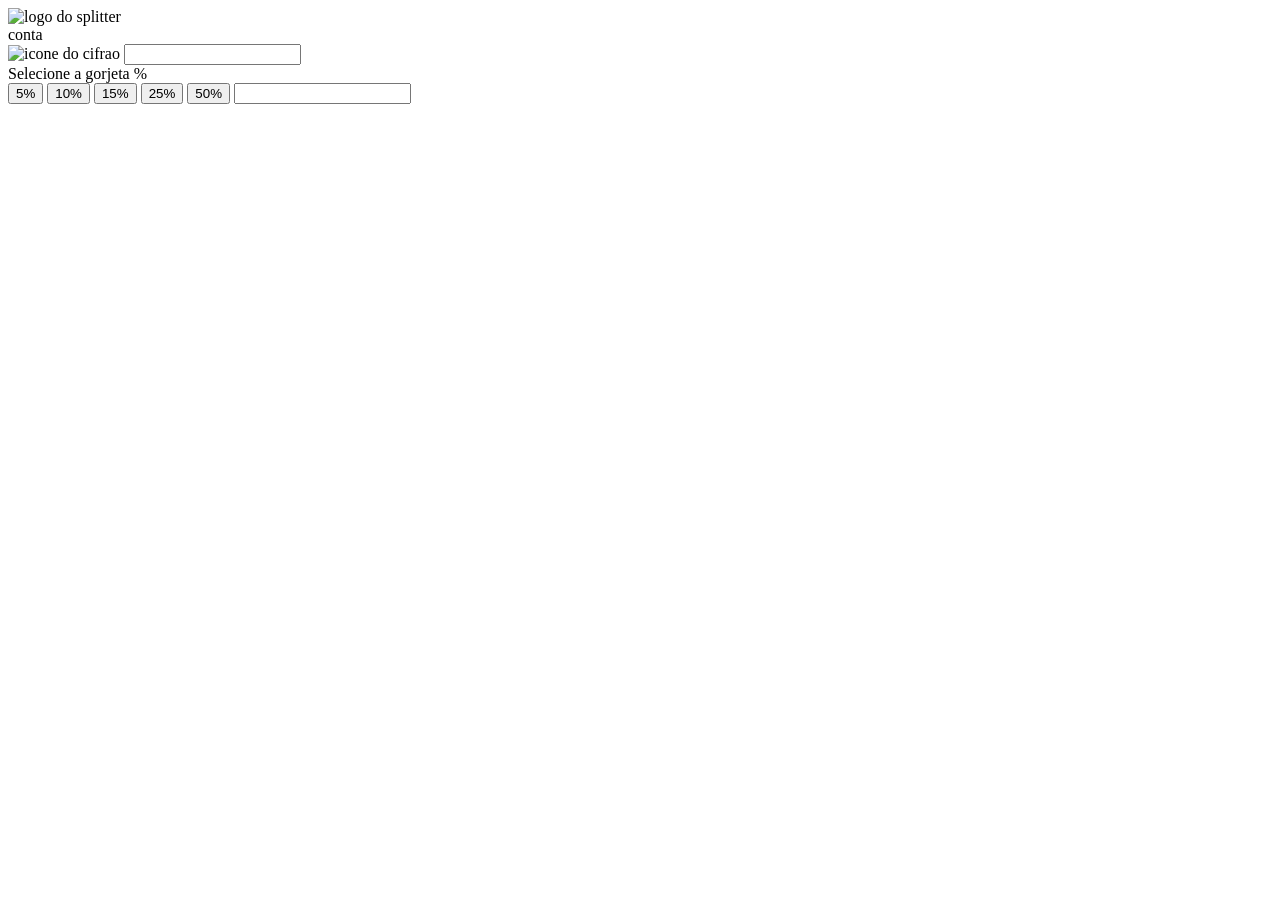
==== IDEX.HTML @ 2c082ded "segundo commit html" ====
<!DOCTYPE html>
<html lang="en">
<head>
    <meta charset="UTF-8">
    <meta name="viewport" content="width=device-width, initial-scale=1.0">
    <title>Calculadora de Gorjeta</title>
</head>
<body>
   <header>
    <img src="./images/logo.svg" alt="logo do splitter">
   </header>

   <main>
    <section class="informacoes">
        <form action="">
            <div class="conta">
                <label for="conta">conta</label>
                <div>
                    <img src="./images/icon-dollar.svg" alt="icone do cifrao">
                    <input type="number" name="conta" id="conta">
                </div>
            </div>

           <div class="gorjeta">
               <label for="outra">Selecione a gorjeta %</label>

               <div>
                <input type="button" value="5%">
                <input type="button" value="10%">
                <input type="button" value="15%">
                <input type="button" value="25%">
                <input type="button" value="50%">
                <input type="number" name="outra" id="outra"> 
               </div>
           </div>

        </form>
    </section>
   </main>
    
</body>
</html>
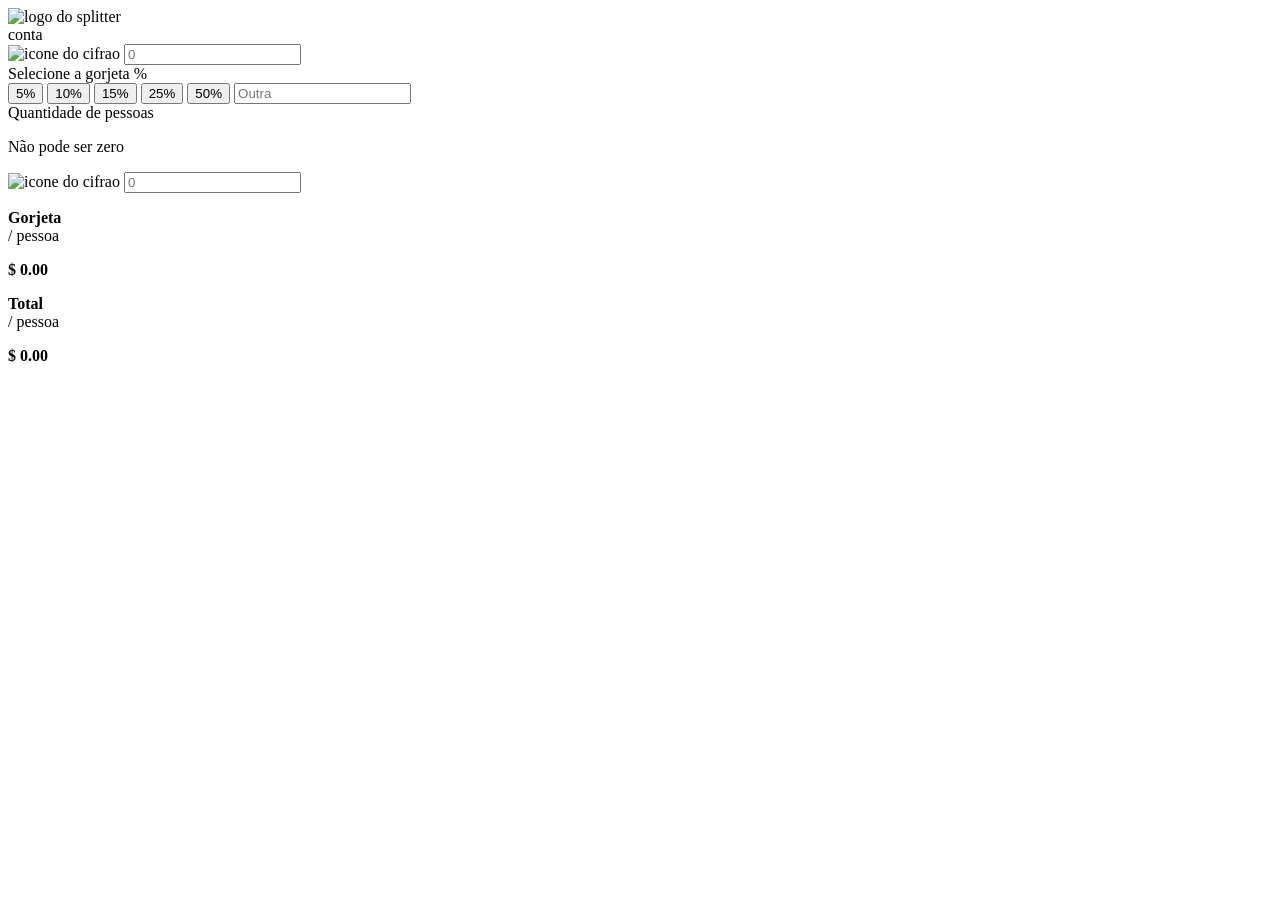
==== commit 4262aa18: "terceiro commit html" ====
--- a/IDEX.HTML
+++ b/IDEX.HTML
@@ -17,7 +17,7 @@
                 <label for="conta">conta</label>
                 <div>
                     <img src="./images/icon-dollar.svg" alt="icone do cifrao">
-                    <input type="number" name="conta" id="conta">
+                    <input type="number" name="conta" id="conta" placeholder="0">
                 </div>
             </div>
 
@@ -30,13 +30,41 @@
                 <input type="button" value="15%">
                 <input type="button" value="25%">
                 <input type="button" value="50%">
-                <input type="number" name="outra" id="outra"> 
+                <input type="number" name="outra" id="outra" placeholder="Outra"> 
                </div>
            </div>
 
+           <div class="pessoas">
+                 <label for="pessoas">Quantidade de pessoas</label>
+                 <p>Não pode ser zero</p>
+                <div>
+                    <img src="./images/icon-person.svg" alt="icone do cifrao">
+                    <input type="number" name="pessoas" id="pessoas" placeholder="0">
+                </div>
+           </div>
         </form>
     </section>
+    
+    <section class="resultados">
+
+        <div class="gorjeta-total">
+           <p>
+            <Strong>Gorjeta</Strong> <br>
+            / pessoa
+            </p>
+
+            <strong>$ 0.00</strong> 
+        </div>
+
+         <div class="Total">
+           <p>
+            <Strong>Total</Strong> <br>
+            / pessoa
+            </p>
+
+            <strong>$ 0.00</strong> 
+        </div>
+    </section>
    </main>
-    
 </body>
 </html>
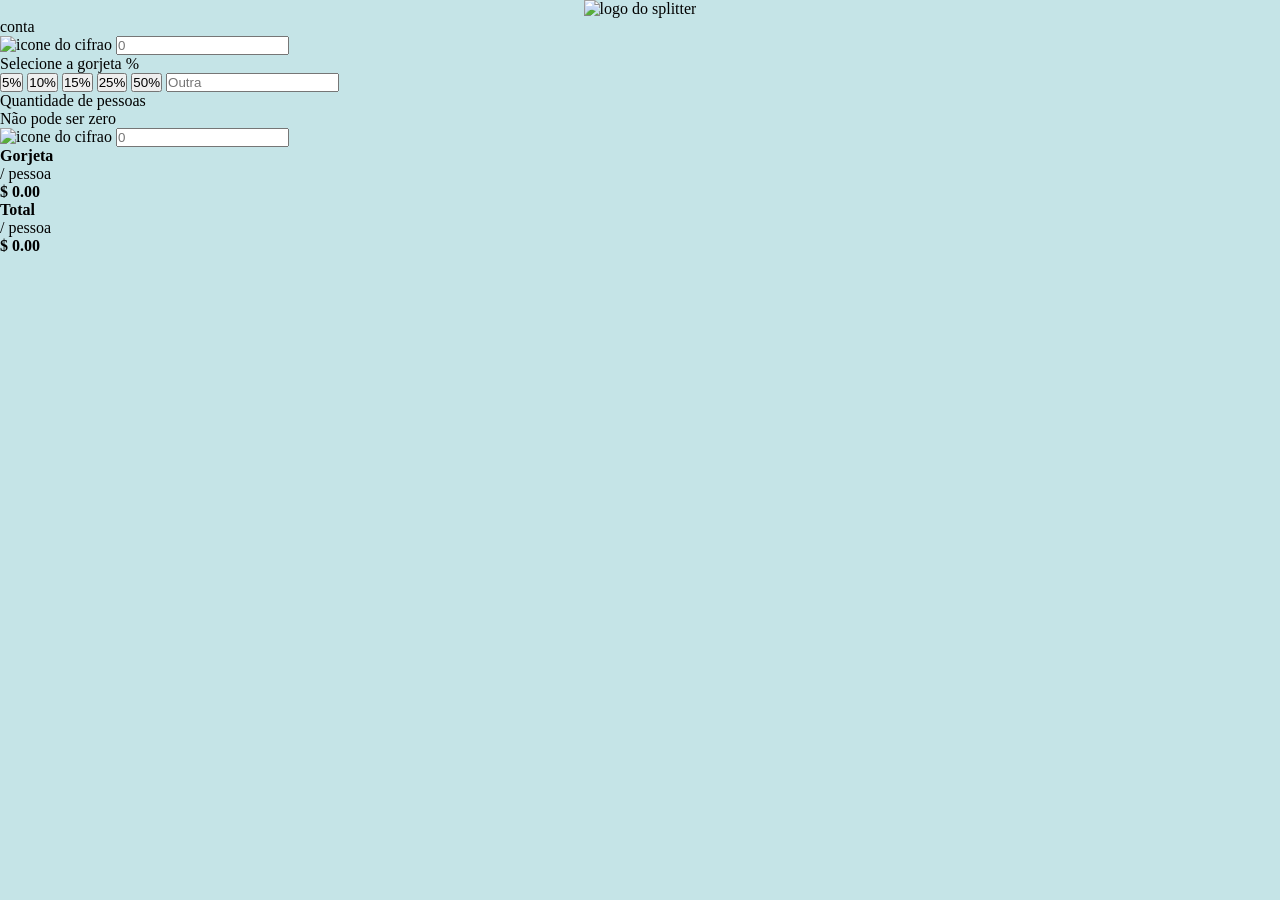
==== commit 449d677a: "primeiro commit css" ====
--- a/IDEX.HTML
+++ b/IDEX.HTML
@@ -3,6 +3,7 @@
 <head>
     <meta charset="UTF-8">
     <meta name="viewport" content="width=device-width, initial-scale=1.0">
+    <link rel="stylesheet" href="style.css">
     <title>Calculadora de Gorjeta</title>
 </head>
 <body>
--- a/style.css
+++ b/style.css
@@ -0,0 +1,27 @@
+*{
+    margin: 0;
+    padding: 0;
+    box-sizing: border-box;
+}
+
+:root{
+    --green-100:  #f3f9fa;
+    --green-200:  #c5e4e7;
+    --green-400:  #7f9d9f;
+    --green-500:  #5e7a7d;
+    --green-600:  #547b7b;
+    --green-700:  #3d6666;
+    --green-800:  #DD474B;
+    --light-green: #26c2ae;
+    --white: #ffffff;
+}
+
+body{
+    background-color: var(--green-200);
+}
+
+header{
+    display: flex;
+    justify-content: center;
+
+}
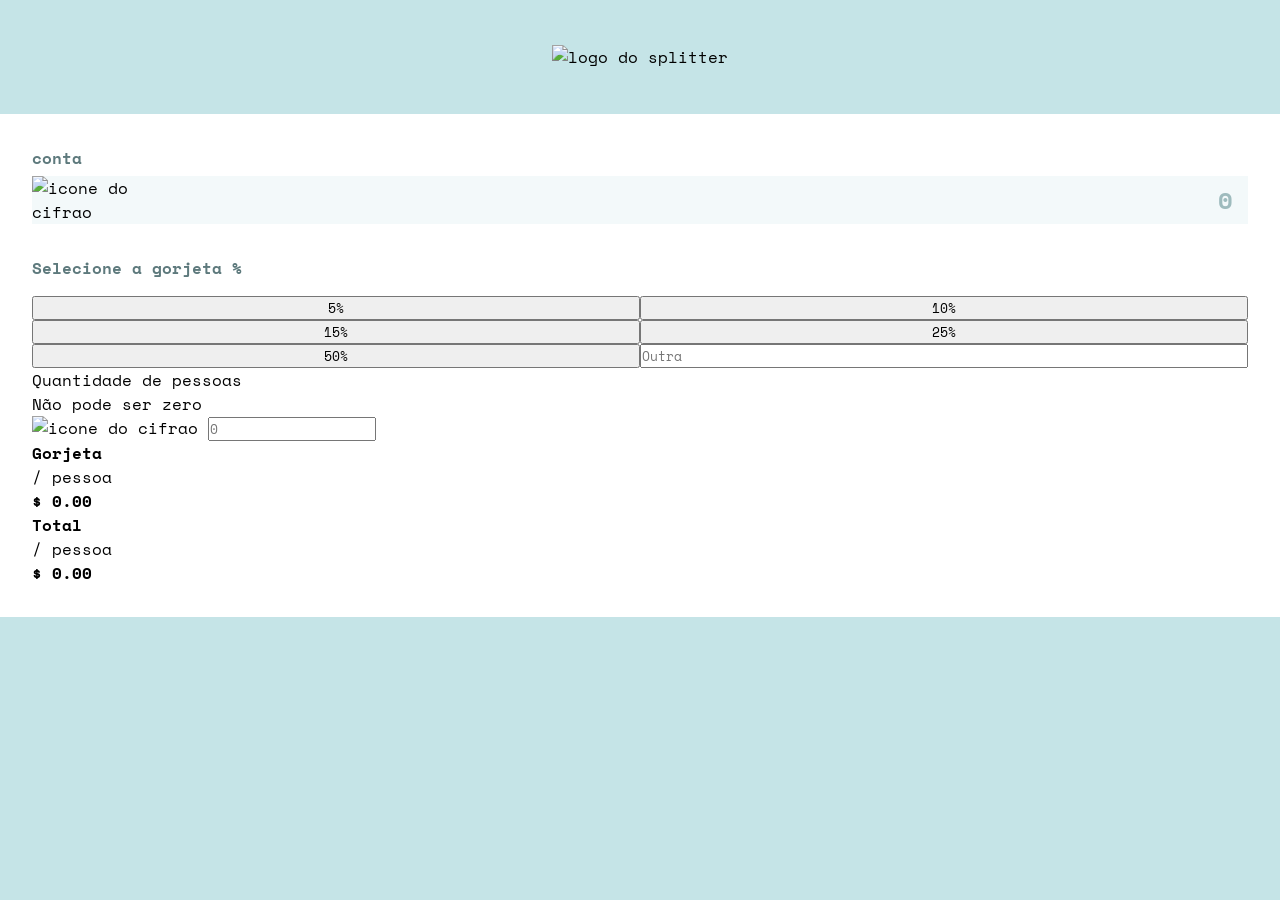
==== commit 4118a34f: "segundo commit css" ====
--- a/IDEX.HTML
+++ b/IDEX.HTML
@@ -4,6 +4,9 @@
     <meta charset="UTF-8">
     <meta name="viewport" content="width=device-width, initial-scale=1.0">
     <link rel="stylesheet" href="style.css">
+    <link rel="preconnect" href="https://fonts.googleapis.com">
+    <link rel="preconnect" href="https://fonts.gstatic.com" crossorigin>
+    <link href="https://fonts.googleapis.com/css2?family=Space+Mono:ital,wght@0,400;0,700;1,400;1,700&display=swap" rel="stylesheet">
     <title>Calculadora de Gorjeta</title>
 </head>
 <body>
@@ -57,7 +60,7 @@
             <strong>$ 0.00</strong> 
         </div>
 
-         <div class="Total">
+         <div class="total">
            <p>
             <Strong>Total</Strong> <br>
             / pessoa
--- a/style.css
+++ b/style.css
@@ -2,26 +2,79 @@
     margin: 0;
     padding: 0;
     box-sizing: border-box;
+    font-family: "Space Mono", serif;
 }
 
-:root{
+:root {
     --green-100:  #f3f9fa;
     --green-200:  #c5e4e7;
+    --green-300:  #9ebbbd;
     --green-400:  #7f9d9f;
     --green-500:  #5e7a7d;
     --green-600:  #547b7b;
     --green-700:  #3d6666;
-    --green-800:  #DD474B;
+    --green-800:  #045f48;
     --light-green: #26c2ae;
     --white: #ffffff;
 }
 
-body{
+body {
     background-color: var(--green-200);
 }
 
-header{
+header {
     display: flex;
     justify-content: center;
+    padding-block: 2.8rem;
+}
 
-}+main {
+    background-color: var(--white);
+    padding: 2rem;
+}
+.conta {
+    margin-bottom: 2rem;
+}
+
+.conta label,
+.gorjeta label {
+    color: var(--green-500);
+    font-weight: 700;
+}
+
+.conta div {
+    margin-top: 0.4rem;
+    background-color: var(--green-100);
+    padding: 0.4rem 1.2 rem;
+    display: flex;
+    align-items: center;
+    justify-content: space-between;
+}
+
+.conta input {
+    border: none;
+    text-align: right;
+    width: 100%;
+    background: none;
+    font-size: 1.5rem;
+    font-weight: 700;
+    color: var(--green-800);
+}
+
+.conta input::placeholder {
+   color: var(--green-300);
+}
+
+.conta:has(input:focus) div {
+    outline: 2px solid var(--light-green);
+}
+
+.gorjeta div {
+    margin-top: 1rem;
+
+    display: grid;
+    grid-template-columns: 1fr 1fr;
+}
+
+
+
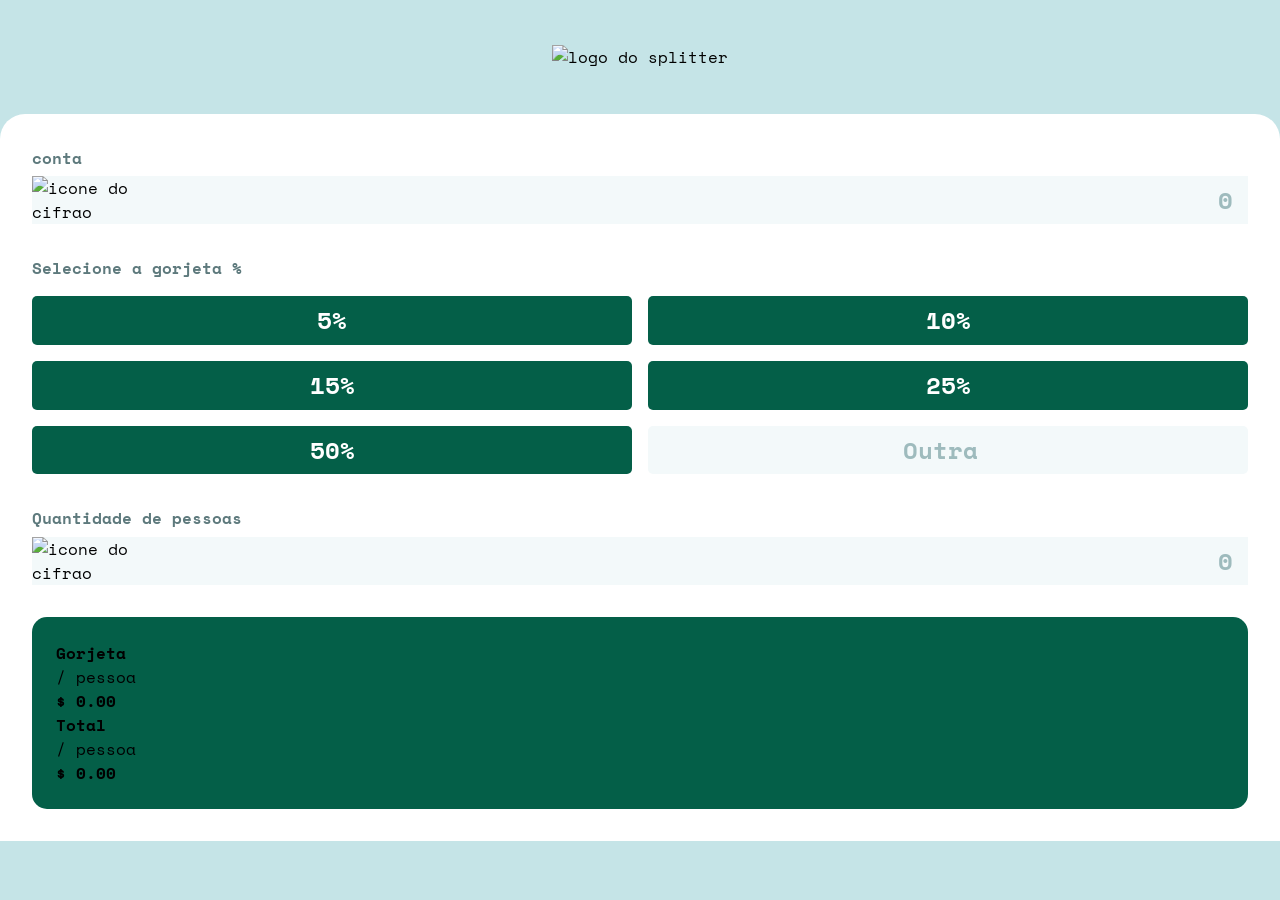
==== commit f31ebabe: "quinto commit css" ====
--- a/IDEX.HTML
+++ b/IDEX.HTML
@@ -40,7 +40,7 @@
 
            <div class="pessoas">
                  <label for="pessoas">Quantidade de pessoas</label>
-                 <p>Não pode ser zero</p>
+                 <p id="erro">Não pode ser zero</p>
                 <div>
                     <img src="./images/icon-person.svg" alt="icone do cifrao">
                     <input type="number" name="pessoas" id="pessoas" placeholder="0">
--- a/style.css
+++ b/style.css
@@ -31,18 +31,23 @@
 main {
     background-color: var(--white);
     padding: 2rem;
+    border-radius: 1.5625rem 1.5625rem 0 0;
 }
-.conta {
+.conta,
+.gorjeta,
+.pessoas {
     margin-bottom: 2rem;
 }
 
 .conta label,
-.gorjeta label {
+.gorjeta label,
+.pessoas label {
     color: var(--green-500);
     font-weight: 700;
 }
 
-.conta div {
+.conta div,
+.pessoas div {
     margin-top: 0.4rem;
     background-color: var(--green-100);
     padding: 0.4rem 1.2 rem;
@@ -51,7 +56,8 @@
     justify-content: space-between;
 }
 
-.conta input {
+.conta input,
+.pessoas input {
     border: none;
     text-align: right;
     width: 100%;
@@ -61,20 +67,55 @@
     color: var(--green-800);
 }
 
-.conta input::placeholder {
+.conta input::placeholder,
+.pessoas input::placeholder {
    color: var(--green-300);
 }
 
-.conta:has(input:focus) div {
+.conta:has(input:focus) div,
+.pessoas:has(input:focus) div {
     outline: 2px solid var(--light-green);
 }
+
 
 .gorjeta div {
     margin-top: 1rem;
 
     display: grid;
     grid-template-columns: 1fr 1fr;
+    gap: 1rem;
+}
+
+.gorjeta input{
+    font-size: 1.5rem;
+    font-weight: 700;
+    border: none;
+    text-align: center;
+    outline: none;
+    padding-block: 0.4rem;
+    border-radius: 0.3125rem;
+    background-color: var(--green-800);
+    color: var(--white);
+}
+
+.gorjeta #outra {
+    width: 100%;
+    background-color: var(--green-100);
+    color: var(--green-800);
+}
+
+.gorjeta #outra::placeholder {
+   color: var(--green-300);
+}
+
+.pessoas #erro {
+   display: none;
+}
+
+.resultados {
+    background-color: var(--green-800);
+    border-radius: 0.9365rem;
+    padding: 1.5rem;
 }
 
 
-
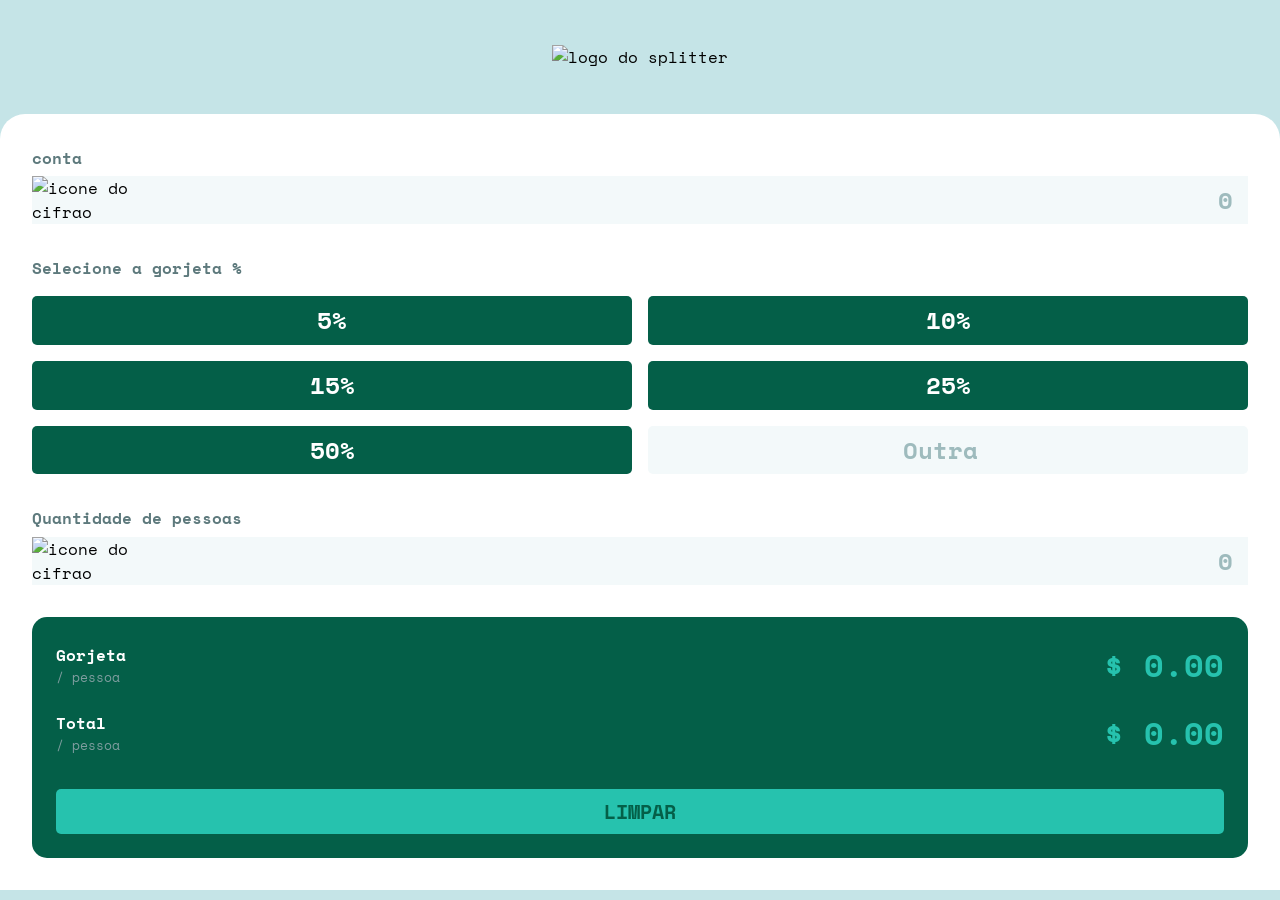
==== commit cde759d2: "setimo commit css" ====
--- a/IDEX.HTML
+++ b/IDEX.HTML
@@ -68,6 +68,8 @@
 
             <strong>$ 0.00</strong> 
         </div>
+
+        <button>limpar</button>
     </section>
    </main>
 </body>
--- a/style.css
+++ b/style.css
@@ -118,4 +118,45 @@
     padding: 1.5rem;
 }
 
+.resultados div {
+    display: flex;
+    justify-content: space-between;
+    align-items: center;
+}
 
+.resultados p {
+    color: var(--green-400);
+    font-size: 0.8125rem;
+} 
+
+.resultados p strong {
+    color: var(--white);
+    font-size: 1rem;
+}
+
+.resultados div > strong {
+    color: var(--light-green);
+    font-size: 2rem;
+}
+
+.resultados .gorjeta-total {
+    margin-bottom: 1.25rem;
+}
+
+.resultados .total {
+    margin-bottom: 2rem;
+}
+
+.resultados button {
+    width: 100%;
+    background: var(--light-green);
+    border: none;
+    border-radius: 0.3125rem;
+    color: var(--green-800);
+    font-weight: 700;
+    text-transform: uppercase;
+    font-size: 1.25rem;
+    padding-block: 0.5rem;
+}
+
+
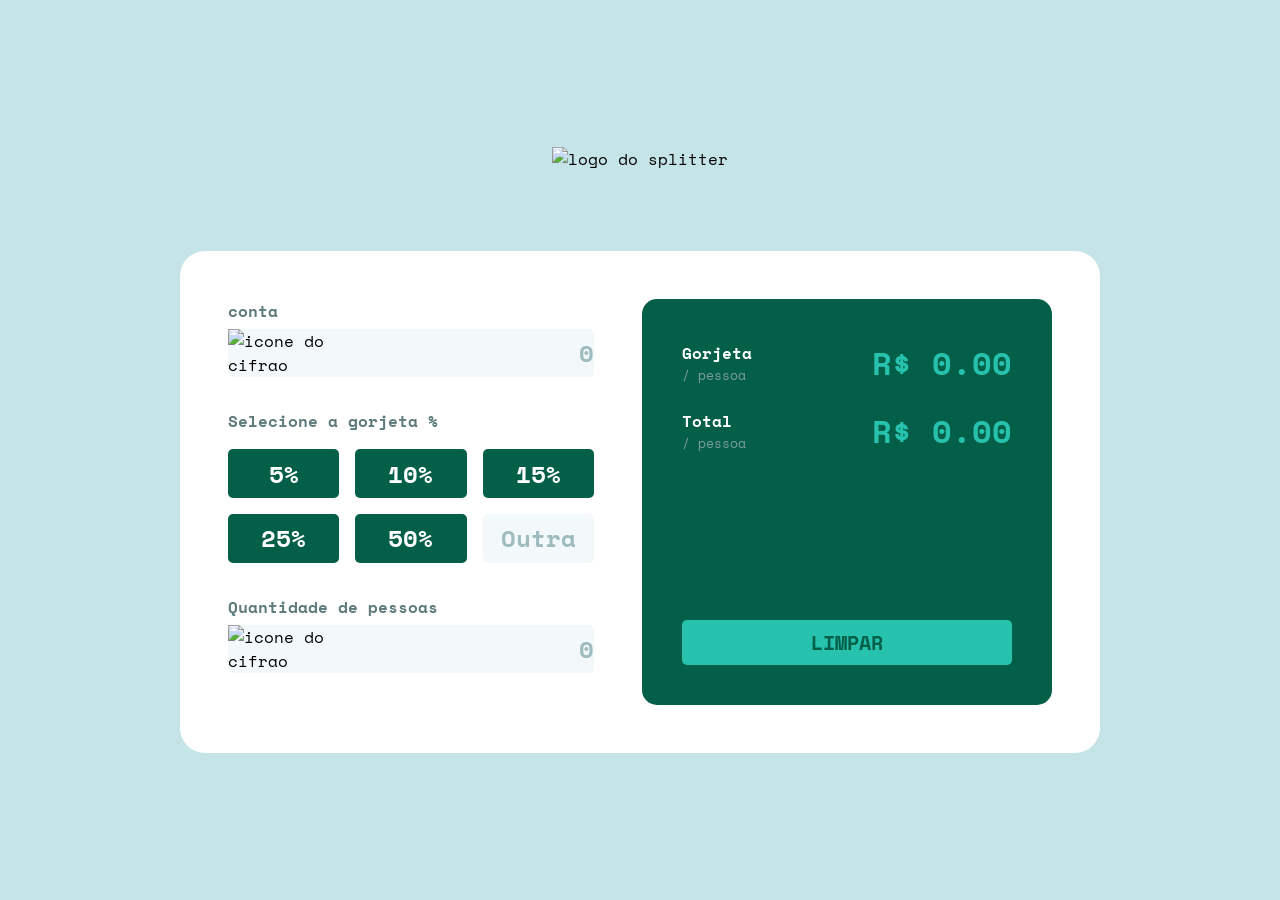
==== commit dce1ff2d: "primeiro commit java" ====
--- a/IDEX.HTML
+++ b/IDEX.HTML
@@ -7,6 +7,7 @@
     <link rel="preconnect" href="https://fonts.googleapis.com">
     <link rel="preconnect" href="https://fonts.gstatic.com" crossorigin>
     <link href="https://fonts.googleapis.com/css2?family=Space+Mono:ital,wght@0,400;0,700;1,400;1,700&display=swap" rel="stylesheet">
+    <script src="./script.js" defer></script>
     <title>Calculadora de Gorjeta</title>
 </head>
 <body>
@@ -39,9 +40,11 @@
            </div>
 
            <div class="pessoas">
-                 <label for="pessoas">Quantidade de pessoas</label>
-                 <p id="erro">Não pode ser zero</p>
-                <div>
+                <div class="textos">
+                    <label for="pessoas">Quantidade de pessoas</label>
+                    <p id="erro">Não pode ser zero</p>
+                </div>
+                <div class="input-box" id="erro-div">
                     <img src="./images/icon-person.svg" alt="icone do cifrao">
                     <input type="number" name="pessoas" id="pessoas" placeholder="0">
                 </div>
@@ -51,13 +54,14 @@
     
     <section class="resultados">
 
-        <div class="gorjeta-total">
+       <div>
+         <div class="gorjeta-total">
            <p>
             <Strong>Gorjeta</Strong> <br>
             / pessoa
             </p>
 
-            <strong>$ 0.00</strong> 
+            <strong>R$ 0.00</strong> 
         </div>
 
          <div class="total">
@@ -66,8 +70,9 @@
             / pessoa
             </p>
 
-            <strong>$ 0.00</strong> 
+            <strong>R$ 0.00</strong> 
         </div>
+       </div>
 
         <button>limpar</button>
     </section>
--- a/style.css
+++ b/style.css
@@ -16,6 +16,8 @@
     --green-800:  #045f48;
     --light-green: #26c2ae;
     --white: #ffffff;
+    --green-hover: #9fe8df;
+    --danger: #e17457;
 }
 
 body {
@@ -32,6 +34,7 @@
     background-color: var(--white);
     padding: 2rem;
     border-radius: 1.5625rem 1.5625rem 0 0;
+
 }
 .conta,
 .gorjeta,
@@ -47,13 +50,14 @@
 }
 
 .conta div,
-.pessoas div {
+.pessoas .input-box {
     margin-top: 0.4rem;
     background-color: var(--green-100);
     padding: 0.4rem 1.2 rem;
     display: flex;
     align-items: center;
     justify-content: space-between;
+    border-radius: 0.3125rem;
 }
 
 .conta input,
@@ -65,6 +69,7 @@
     font-size: 1.5rem;
     font-weight: 700;
     color: var(--green-800);
+    outline: none;
 }
 
 .conta input::placeholder,
@@ -73,10 +78,14 @@
 }
 
 .conta:has(input:focus) div,
-.pessoas:has(input:focus) div {
+.conta:has(input:hover) div,
+.pessoas:has(input:focus) .input-box,
+.pessoas:has(input:hover) .input-box,
+.gorjeta #outra:focus,
+.gorjeta #outra:hover {
     outline: 2px solid var(--light-green);
-}
-
+    cursor: pointer;
+}
 
 .gorjeta div {
     margin-top: 1rem;
@@ -98,6 +107,12 @@
     color: var(--white);
 }
 
+.gorjeta input[type="button"]:hover,
+.resultados button:hover {
+    background-color: var(--green-hover);
+   cursor: pointer; 
+}
+
 .gorjeta #outra {
     width: 100%;
     background-color: var(--green-100);
@@ -108,7 +123,19 @@
    color: var(--green-300);
 }
 
+.pessoas .textos {
+    display: flex;
+    align-items: center;
+    justify-content: space-between;
+}
+.pessoas .erro-div {
+    outline: 2px solid red;
+}
+
 .pessoas #erro {
+   font-size: 0.75rem; 
+   color: red;
+   font-weight: 700;
    display: none;
 }
 
@@ -118,7 +145,7 @@
     padding: 1.5rem;
 }
 
-.resultados div {
+.resultados div div {
     display: flex;
     justify-content: space-between;
     align-items: center;
@@ -159,4 +186,58 @@
     padding-block: 0.5rem;
 }
 
-
+  .conta input::-webkit-inner-spin-button,
+.pessoas input::-webkit-inner-spin-button,
+.gorjeta #outra::-webkit-inner-spin-button {
+    display: none;
+}
+
+
+@media(min-width: 920px) {
+     header {
+        padding: 0;
+    }
+   
+    main {
+        display: flex;
+        gap: 3rem;
+        padding: 3rem;
+        border-radius: 1.5625rem;
+        max-width: 57.5rem;
+        margin-inline: auto;
+    }
+
+     main section {
+        width: 100%;
+    }
+
+  
+
+     .gorjeta div {
+        grid-template-columns: 1fr 1fr 1fr;
+    } 
+
+    body {
+        display: flex;
+        flex-direction: column;
+        min-height: 100svh;
+        justify-content: center;
+        gap: 5rem;
+    }
+
+   
+
+   .resultados {
+        display: flex;
+        flex-direction: column;
+        justify-content: space-between;
+
+        padding: 2.5rem;
+    }
+
+    resultados div > strong {
+        font-size: 3rem;
+    }
+ }
+
+
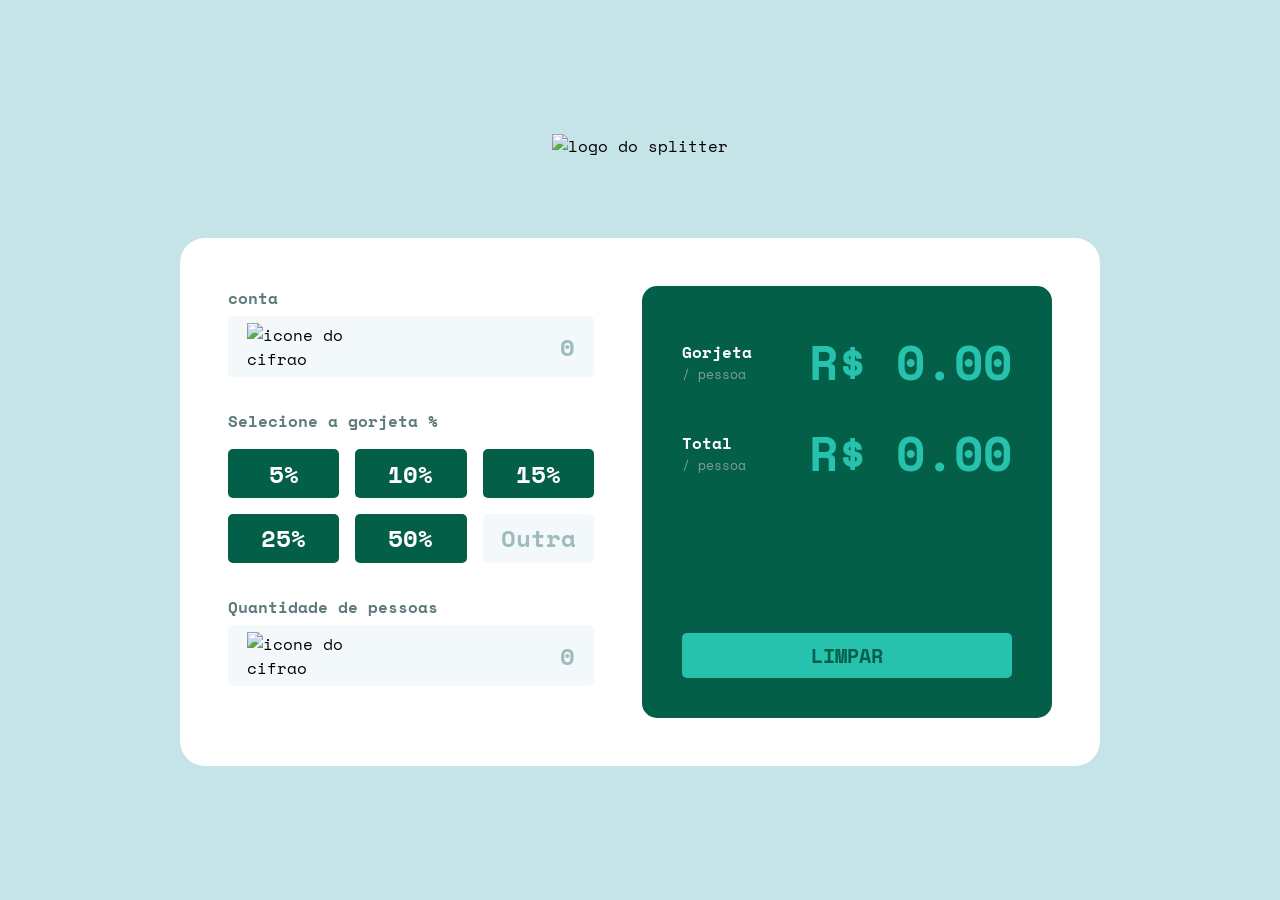
==== commit 105e99fc: "terceiro comit js" ====
--- a/IDEX.HTML
+++ b/IDEX.HTML
@@ -1,81 +1,152 @@
 <!DOCTYPE html>
 <html lang="en">
+
 <head>
     <meta charset="UTF-8">
     <meta name="viewport" content="width=device-width, initial-scale=1.0">
+
     <link rel="stylesheet" href="style.css">
+
     <link rel="preconnect" href="https://fonts.googleapis.com">
+
     <link rel="preconnect" href="https://fonts.gstatic.com" crossorigin>
-    <link href="https://fonts.googleapis.com/css2?family=Space+Mono:ital,wght@0,400;0,700;1,400;1,700&display=swap" rel="stylesheet">
+
+    <link href="https://fonts.googleapis.com/css2?family=Space+Mono:ital,wght@0,400;0,700;1,400;1,700&display=swap"
+        rel="stylesheet">
+
     <script src="./script.js" defer></script>
+
     <title>Calculadora de Gorjeta</title>
 </head>
+
 <body>
-   <header>
-    <img src="./images/logo.svg" alt="logo do splitter">
-   </header>
 
-   <main>
-    <section class="informacoes">
-        <form action="">
-            <div class="conta">
-                <label for="conta">conta</label>
-                <div>
-                    <img src="./images/icon-dollar.svg" alt="icone do cifrao">
-                    <input type="number" name="conta" id="conta" placeholder="0">
+    <header>
+        <img src="./images/logo.svg" alt="logo do splitter">
+    </header>
+
+    <main>
+
+        <section class="informacoes">
+
+            <form action="">
+
+                <div class="conta">
+
+                    <label for="conta">conta</label>
+
+                    <div>
+
+                        <img src="./images/icon-dollar.svg" alt="icone do cifrao">
+
+                        <input type="number"
+                               name="conta"
+                               id="conta"
+                               placeholder="0">
+
+                    </div>
+
                 </div>
+
+                <div class="gorjeta">
+
+                    <label for="outra">Selecione a gorjeta %</label>
+
+                    <div>
+
+                        <input type="button" value="5%">
+
+                        <input type="button" value="10%">
+
+                        <input type="button" value="15%">
+
+                        <input type="button" value="25%">
+
+                        <input type="button" value="50%">
+
+                        <input type="number"
+                               name="outra"
+                               id="outra"
+                               placeholder="Outra">
+
+                    </div>
+
+                </div>
+
+                <div class="pessoas">
+
+                    <div class="textos">
+
+                        <label for="pessoas">
+                            Quantidade de pessoas
+                        </label>
+
+                        <p id="erro">
+                            Não pode ser zero
+                        </p>
+
+                    </div>
+
+                    <div class="input-box">
+
+                        <img src="./images/icon-person.svg"
+                             alt="icone do cifrao">
+
+                        <input type="number"
+                               name="pessoas"
+                               id="pessoas"
+                               placeholder="0">
+
+                    </div>
+
+                </div>
+
+            </form>
+
+        </section>
+
+        <section class="resultados">
+
+            <div>
+
+                <div class="gorjeta-total">
+
+                    <p>
+                        <Strong>Gorjeta</Strong>
+                        <br>
+                        / pessoa
+                    </p>
+
+                    <strong>
+                        R$ 0.00
+                    </strong>
+
+                </div>
+
+                <div class="total">
+
+                    <p>
+                        <Strong>Total</Strong>
+                        <br>
+                        / pessoa
+                    </p>
+
+                    <strong>
+                        R$ 0.00
+                    </strong>
+
+                </div>
+
             </div>
 
-           <div class="gorjeta">
-               <label for="outra">Selecione a gorjeta %</label>
+            <button>
+                limpar
+            </button>
 
-               <div>
-                <input type="button" value="5%">
-                <input type="button" value="10%">
-                <input type="button" value="15%">
-                <input type="button" value="25%">
-                <input type="button" value="50%">
-                <input type="number" name="outra" id="outra" placeholder="Outra"> 
-               </div>
-           </div>
+        </section>
 
-           <div class="pessoas">
-                <div class="textos">
-                    <label for="pessoas">Quantidade de pessoas</label>
-                    <p id="erro">Não pode ser zero</p>
-                </div>
-                <div class="input-box" id="erro-div">
-                    <img src="./images/icon-person.svg" alt="icone do cifrao">
-                    <input type="number" name="pessoas" id="pessoas" placeholder="0">
-                </div>
-           </div>
-        </form>
-    </section>
-    
-    <section class="resultados">
+    </main>
 
-       <div>
-         <div class="gorjeta-total">
-           <p>
-            <Strong>Gorjeta</Strong> <br>
-            / pessoa
-            </p>
+</body>
 
-            <strong>R$ 0.00</strong> 
-        </div>
-
-         <div class="total">
-           <p>
-            <Strong>Total</Strong> <br>
-            / pessoa
-            </p>
-
-            <strong>R$ 0.00</strong> 
-        </div>
-       </div>
-
-        <button>limpar</button>
-    </section>
-   </main>
-</body>
 </html>
--- a/style.css
+++ b/style.css
@@ -1,4 +1,4 @@
-*{
+* {
     margin: 0;
     padding: 0;
     box-sizing: border-box;
@@ -6,14 +6,14 @@
 }
 
 :root {
-    --green-100:  #f3f9fa;
-    --green-200:  #c5e4e7;
-    --green-300:  #9ebbbd;
-    --green-400:  #7f9d9f;
-    --green-500:  #5e7a7d;
-    --green-600:  #547b7b;
-    --green-700:  #3d6666;
-    --green-800:  #045f48;
+    --green-100: #f3f9fa;
+    --green-200: #c5e4e7;
+    --green-300: #9ebbbd;
+    --green-400: #7f9d9f;
+    --green-500: #5e7a7d;
+    --green-600: #547b7b;
+    --green-700: #3d6666;
+    --green-800: #045f48;
     --light-green: #26c2ae;
     --white: #ffffff;
     --green-hover: #9fe8df;
@@ -34,8 +34,8 @@
     background-color: var(--white);
     padding: 2rem;
     border-radius: 1.5625rem 1.5625rem 0 0;
-
-}
+}
+
 .conta,
 .gorjeta,
 .pessoas {
@@ -53,7 +53,7 @@
 .pessoas .input-box {
     margin-top: 0.4rem;
     background-color: var(--green-100);
-    padding: 0.4rem 1.2 rem;
+    padding: 0.4rem 1.2rem;
     display: flex;
     align-items: center;
     justify-content: space-between;
@@ -74,7 +74,7 @@
 
 .conta input::placeholder,
 .pessoas input::placeholder {
-   color: var(--green-300);
+    color: var(--green-300);
 }
 
 .conta:has(input:focus) div,
@@ -95,7 +95,7 @@
     gap: 1rem;
 }
 
-.gorjeta input{
+.gorjeta input {
     font-size: 1.5rem;
     font-weight: 700;
     border: none;
@@ -107,10 +107,15 @@
     color: var(--white);
 }
 
+.gorjeta .botao-ativo {
+    background-color: var(--light-green);
+    color: var(--green-800);
+}
+
 .gorjeta input[type="button"]:hover,
 .resultados button:hover {
     background-color: var(--green-hover);
-   cursor: pointer; 
+    cursor: pointer;
 }
 
 .gorjeta #outra {
@@ -120,7 +125,7 @@
 }
 
 .gorjeta #outra::placeholder {
-   color: var(--green-300);
+    color: var(--green-300);
 }
 
 .pessoas .textos {
@@ -128,15 +133,16 @@
     align-items: center;
     justify-content: space-between;
 }
-.pessoas .erro-div {
+
+.pessoas #erro-div {
     outline: 2px solid red;
 }
 
 .pessoas #erro {
-   font-size: 0.75rem; 
-   color: red;
-   font-weight: 700;
-   display: none;
+    font-size: 0.75rem;
+    color: red;
+    font-weight: 700;
+    display: none;
 }
 
 .resultados {
@@ -154,7 +160,7 @@
 .resultados p {
     color: var(--green-400);
     font-size: 0.8125rem;
-} 
+}
 
 .resultados p strong {
     color: var(--white);
@@ -186,18 +192,18 @@
     padding-block: 0.5rem;
 }
 
-  .conta input::-webkit-inner-spin-button,
+.conta input::-webkit-inner-spin-button,
 .pessoas input::-webkit-inner-spin-button,
 .gorjeta #outra::-webkit-inner-spin-button {
     display: none;
 }
 
-
-@media(min-width: 920px) {
-     header {
+@media (min-width: 920px) {
+
+    header {
         padding: 0;
     }
-   
+
     main {
         display: flex;
         gap: 3rem;
@@ -207,15 +213,13 @@
         margin-inline: auto;
     }
 
-     main section {
+    main section {
         width: 100%;
     }
 
-  
-
-     .gorjeta div {
+    .gorjeta div {
         grid-template-columns: 1fr 1fr 1fr;
-    } 
+    }
 
     body {
         display: flex;
@@ -225,19 +229,16 @@
         gap: 5rem;
     }
 
-   
-
-   .resultados {
+    .resultados {
         display: flex;
         flex-direction: column;
         justify-content: space-between;
-
         padding: 2.5rem;
     }
 
-    resultados div > strong {
+    .resultados div > strong {
         font-size: 3rem;
     }
- }
-
-
+}
+
+
